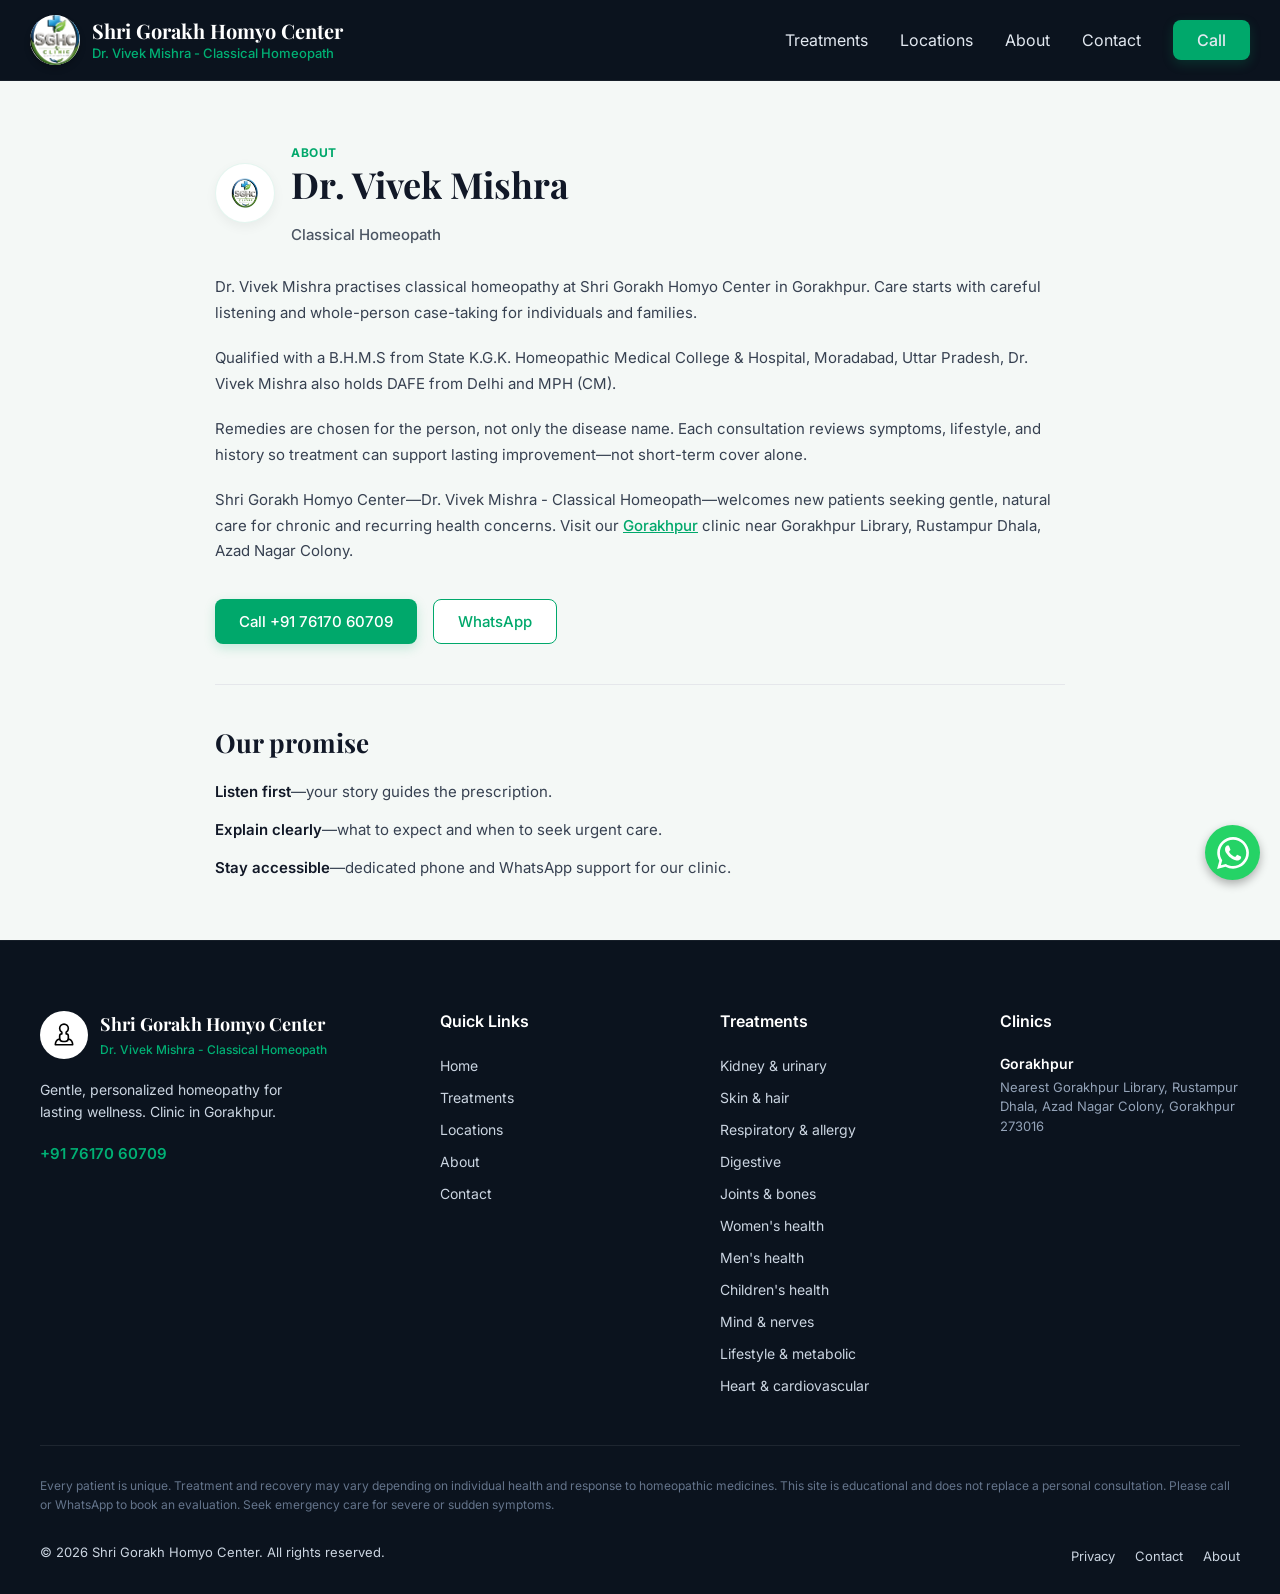
==== about.html @ b153a667 "ga" ====
<!DOCTYPE html>
<html lang="en">
<head>
    <meta charset="UTF-8">
    <meta name="viewport" content="width=device-width, initial-scale=1.0">
    <title>Shri Gorakh Homyo Center</title>
    <link href="https://fonts.googleapis.com/css2?family=Playfair+Display:wght@500;700&family=Inter:wght@400;500;600&display=swap" rel="stylesheet">
    <link rel="stylesheet" href="css/style.css">
</head>
<body>

    <header>
<div class="brand-container">
            <div class="logo-wrapper">
                <a href="index.html">
                    <img src="image/logo.png" alt="Clinic Logo">
                </a>
            </div>
            <div class="brand-text">
                <h1>Shri Gorakh Homyo Center</h1>
                <p>Dr. Vivek Mishra - Classical Homeopath</p>
            </div>
        </div>

        <nav class="nav-links">
            <a href="treatments.html">Treatments</a>
            <a href="locations.html">Locations</a>
            <a href="about.html">About</a>
            <a href="contact.html">Contact</a>
            <a href="tel:+917617060709" class="btn-call">Call</a>
        </nav>

        <button class="menu-toggle" id="menuToggle" aria-label="Toggle Menu">
            <span></span>
            <span></span>
            <span></span>
        </button>
    </header>

    <div class="mobile-dropdown" id="mobileDropdown">
        <a href="treatments.html" class="nav-item">Treatments</a>
        <a href="locations.html" class="nav-item">Locations</a>
        <a href="about.html" class="nav-item">About</a>
        <a href="contact.html" class="nav-item">Contact</a>
        <a href="tel:+917617060709" class="btn-call">Call +91 76170 60709</a>
    </div>

    <div class="about-page-wrapper">
        <div class="about-content-container">
            
            <div class="about-header-flex">
                <div class="about-logo-badge">
                    <img src="image/logo.png" width="32" height="32" alt="Logo">
                </div>
                <div>
                    <span class="section-tag">ABOUT</span>
                    <h2 class="section-main-title">Dr. Vivek Mishra</h2>
                    <p class="section-subtitle">Classical Homeopath</p>
                </div>
            </div>

            <div class="about-text-body">
                <p>
                    Dr. Vivek Mishra practises classical homeopathy at Shri Gorakh Homyo Center in Gorakhpur. Care starts with careful listening and whole-person case-taking for individuals and families.
                </p>
                <p>
                    Qualified with a B.H.M.S from State K.G.K. Homeopathic Medical College & Hospital, Moradabad, Uttar Pradesh, Dr. Vivek Mishra also holds DAFE from Delhi and MPH (CM).
                </p>
                <p>
                    Remedies are chosen for the person, not only the disease name. Each consultation reviews symptoms, lifestyle, and history so treatment can support lasting improvement—not short-term cover alone.
                </p>
                <p>
                    Shri Gorakh Homyo Center—Dr. Vivek Mishra - Classical Homeopath—welcomes new patients seeking gentle, natural care for chronic and recurring health concerns. Visit our <a href="#gorakhpur" class="inline-link">Gorakhpur</a> clinic near Gorakhpur Library, Rustampur Dhala, Azad Nagar Colony.
                </p>
            </div>

            <div class="about-action-buttons">
                <a href="tel:+917617060709" class="btn btn-call">Call +91 76170 60709</a>
                <a href="https://wa.me/917617060709" class="btn btn-whatsapp" target="_blank">WhatsApp</a>
            </div>

            <div class="about-divider"></div>

            <div class="promise-section">
                <h3 class="promise-title">Our promise</h3>
                <ul class="promise-list">
                    <li>
                        <strong>Listen first</strong>—your story guides the prescription.
                    </li>
                    <li>
                        <strong>Explain clearly</strong>—what to expect and when to seek urgent care.
                    </li>
                    <li>
                        <strong>Stay accessible</strong>—dedicated phone and WhatsApp support for our clinic.
                    </li>
                </ul>
            </div>

        </div>
    </div>

<style>
    /* Scoped CSS for About Section */
    .about-page-wrapper {
        font-family: 'Inter', sans-serif;
        background-color: #f4f8f6;
        color: #111827;
        padding: 60px 20px;
        width: 100%;
        box-sizing: border-box;
    }

    .about-content-container {
        max-width: 850px;
        margin: 0 auto;
    }

    .about-header-flex {
        display: flex;
        align-items: center;
        gap: 16px;
        margin-bottom: 30px;
    }

    .about-logo-badge {
        width: 60px;
        height: 60px;
        min-width: 60px;
        border-radius: 50%;
        background-color: #ffffff;
        display: flex;
        justify-content: center;
        align-items: center;
        box-shadow: 0 4px 12px rgba(0, 0, 0, 0.05);
        border: 1px solid rgba(0, 168, 107, 0.1);
    }

    .section-tag {
        display: inline-block;
        font-size: 12px;
        font-weight: 700;
        letter-spacing: 0.05em;
        color: #00a86b;
        margin-bottom: 4px;
        text-transform: uppercase;
    }

    .section-main-title {
        font-family: 'Playfair Display', serif;
        font-size: 36px;
        font-weight: 700;
        color: #111827;
        line-height: 1.15;
    }

    .section-subtitle {
        font-size: 15px;
        color: #4b5563;
        font-weight: 500;
        margin-top: 2px;
    }

    .about-text-body {
        display: flex;
        flex-direction: column;
        gap: 20px;
        font-size: 15px;
        line-height: 1.7;
        color: #374151;
        margin-bottom: 35px;
    }

    .inline-link {
        color: #00a86b;
        text-decoration: underline;
        font-weight: 500;
    }

    .inline-link:hover {
        color: #008f5a;
    }

    .about-action-buttons {
        display: flex;
        gap: 16px;
        margin-bottom: 40px;
        flex-wrap: wrap;
    }

    .btn {
        display: inline-flex;
        align-items: center;
        justify-content: center;
        padding: 12px 24px;
        font-size: 15px;
        font-weight: 500;
        border-radius: 8px;
        text-decoration: none;
        cursor: pointer;
        transition: all 0.3s ease;
    }

    .btn-call {
        background-color: #00a86b;
        color: #ffffff;
        box-shadow: 0 4px 12px rgba(0, 168, 107, 0.2);
    }

    .btn-call:hover {
        background-color: #008f5a;
    }

    .btn-whatsapp {
        background-color: #ffffff;
        color: #00a86b;
        border: 1px solid #00a86b;
    }

    .btn-whatsapp:hover {
        background-color: #f0fdf4;
    }

    .about-divider {
        height: 1px;
        background-color: #e5e7eb;
        margin-bottom: 40px;
    }

    .promise-section {
        display: flex;
        flex-direction: column;
        gap: 16px;
    }

    .promise-title {
        font-family: 'Playfair Display', serif;
        font-size: 26px;
        font-weight: 700;
        color: #111827;
        margin-bottom: 4px;
    }

    .promise-list {
        list-style: none;
        padding: 0;
        margin: 0;
        display: flex;
        flex-direction: column;
        gap: 14px;
    }

    .promise-list li {
        font-size: 15px;
        line-height: 1.6;
        color: #374151;
    }

    .promise-list li strong {
        color: #111827;
        font-weight: 600;
    }

    /* Responsive Media Queries */
    @media (max-width: 768px) {
        .section-main-title {
            font-size: 28px;
        }

        .about-action-buttons {
            flex-direction: column;
            gap: 12px;
        }

        .btn {
            width: 100%;
            text-align: center;
        }

        .about-page-wrapper {
            padding: 40px 16px;
        }
    }
</style>

    <footer class="site-footer">
        <div class="footer-container">
            
            <div class="footer-top">
                
                <div class="footer-brand">
                    <div class="footer-logo-row">
                        <div class="footer-logo-icon">
                            <svg viewBox='0 0 24 24' fill='none' stroke='#000000' stroke-width='1.5' stroke-linecap='round' stroke-linejoin='round' xmlns='http://www.w3.org/2000/svg' width="26" height="26"><path d='M12 2a4 4 0 0 0-4 4c0 1.5.8 2.8 2 3.5V11a2 2 0 0 0-2 2v2a3 3 0 0 0 3 3h2a3 3 0 0 0 3-3v-2a2 2 0 0 0-2-2v-1.5c1.2-.7 2-2 2-3.5a4 4 0 0 0-4-4z'/><path d='M7 16c-2 1-3 3-3 5h16c0-2-1-4-3-5'/></svg>
                        </div>
                        <div class="footer-brand-text">
                            <h3>Shri Gorakh Homyo Center</h3>
                            <span>Dr. Vivek Mishra - Classical Homeopath</span>
                        </div>
                    </div>
                    <p class="footer-desc">Gentle, personalized homeopathy for lasting wellness. Clinic in Gorakhpur.</p>
                    <a href="tel:+917617060709" class="footer-phone">+91 76170 60709</a>
                </div>

                <div>
                    <h4 class="footer-heading">Quick Links</h4>
                    <ul class="footer-links">
                        <li><a href="#">Home</a></li>
                        <li><a href="treatments.html">Treatments</a></li>
                        <li><a href="locations.html">Locations</a></li>
                        <li><a href="about.html">About</a></li>
                        <li><a href="contact.html">Contact</a></li>
                    </ul>
                </div>

                <div>
                    <h4 class="footer-heading">Treatments</h4>
                    <ul class="footer-links">
                        <li><a href="treatments.html">Kidney & urinary</a></li>
                        <li><a href="treatments.html">Skin & hair</a></li>
                        <li><a href="treatments.html">Respiratory & allergy</a></li>
                        <li><a href="treatments.html">Digestive</a></li>
                        <li><a href="treatments.html">Joints & bones</a></li>
                        <li><a href="treatments.html">Women's health</a></li>
                        <li><a href="treatments.html">Men's health</a></li>
                        <li><a href="treatments.html">Children's health</a></li>
                        <li><a href="treatments.html">Mind & nerves</a></li>
                        <li><a href="treatments.html">Lifestyle & metabolic</a></li>
                        <li><a href="treatments.html">Heart & cardiovascular</a></li>
                    </ul>
                </div>

                <div>
                    <h4 class="footer-heading">Clinics</h4>
                    <div class="clinic-location">
                        <h4>Gorakhpur</h4>
                        <p>Nearest Gorakhpur Library, Rustampur Dhala, Azad Nagar Colony, Gorakhpur 273016</p>
                    </div>
                </div>

            </div>

            <div class="footer-divider"></div>

            <div class="footer-bottom">
                <p class="footer-disclaimer">
                    Every patient is unique. Treatment and recovery may vary depending on individual health and response to homeopathic medicines. This site is educational and does not replace a personal consultation. Please call or WhatsApp to book an evaluation. Seek emergency care for severe or sudden symptoms.
                </p>
                
                <div class="footer-meta">
                    <div class="copyright">
                        <p>&copy; <span id="currentYear">2026</span> Shri Gorakh Homyo Center. All rights reserved.</p>
                    </div>
                    
                    <div class="bottom-links">
                        <a href="about.html">Privacy</a>
                        <a href="contact.html">Contact</a>
                        <a href="about.html">About</a>
                    </div>
                </div>
            </div>

        </div>
    </footer>

    <a href="https://wa.me/917617060709" class="whatsapp-float" target="_blank" aria-label="WhatsApp Chat">
        <svg viewBox="0 0 24 24"><path d="M.057 24l1.687-6.163c-1.041-1.804-1.588-3.849-1.587-5.946.003-6.556 5.338-11.891 11.893-11.891 3.181.001 6.167 1.24 8.413 3.488 2.245 2.248 3.481 5.236 3.48 8.414-.003 6.557-5.338 11.892-11.893 11.892-1.99-.001-3.951-.5-5.688-1.448l-6.305 1.654zm6.597-3.807c1.676.995 3.276 1.591 5.392 1.592 5.448 0 9.886-4.434 9.889-9.885.002-5.462-4.415-9.89-9.881-9.892-5.452 0-9.887 4.434-9.889 9.884-.001 2.225.651 3.891 1.746 5.634l-.999 3.648 3.742-.981zm11.387-5.464c-.074-.124-.272-.198-.57-.347-.297-.149-1.758-.868-2.031-.967-.272-.099-.47-.149-.669.198-.198.347-.764.967-.937 1.165-.173.198-.347.223-.644.074-.297-.149-1.255-.462-2.39-1.475-.883-.788-1.48-1.761-1.653-2.059-.173-.297-.018-.458.13-.606.134-.133.297-.347.446-.521.151-.172.2-.296.3-.495.099-.198.05-.372-.025-.521-.075-.148-.669-1.611-.916-2.206-.242-.579-.487-.501-.669-.51l-.57-.01c-.198 0-.52.074-.792.372s-1.04 1.016-1.04 2.479 1.065 2.876 1.213 3.074c.149.198 2.095 3.2 5.076 4.487.709.306 1.263.489 1.694.626.712.226 1.36.194 1.872.118.571-.085 1.758-.719 2.006-1.413.248-.695.248-1.29.173-1.414z"/></svg>
    </a>

    <script>
        document.addEventListener("DOMContentLoaded", function() {
            // Auto-update copyright year
            const yearElement = document.getElementById("currentYear");
            if (yearElement) {
                yearElement.textContent = new Date().getFullYear(); 
            }

            // Mobile menu toggle functionality
            const menuToggle = document.getElementById('menuToggle');
            const mobileDropdown = document.getElementById('mobileDropdown');

            if (menuToggle && mobileDropdown) {
                menuToggle.addEventListener('click', () => {
                    menuToggle.classList.toggle('active');
                    mobileDropdown.classList.toggle('active');
                });

                // Close mobile dropdown when a link inside it is clicked
                mobileDropdown.querySelectorAll('a').forEach(link => {
                    link.addEventListener('click', () => {
                        menuToggle.classList.remove('active');
                        mobileDropdown.classList.remove('active');
                    });
                });
            }

            // Smooth scroll for anchor links
            document.querySelectorAll('a[href^="#"]').forEach(anchor => {
                anchor.addEventListener('click', function (e) {
                    const targetId = this.getAttribute('href');
                    if(targetId === '#') return;
                    
                    const target = document.querySelector(targetId);
                    if(target) {
                        e.preventDefault();
                        target.scrollIntoView({
                            behavior: 'smooth'
                        });
                    }
                });
            });
        });
    </script>
</body>
</html>
---- css/style.css ----
* {
            margin: 0;
            padding: 0;
            box-sizing: border-box;
        }

        body {
            font-family: 'Inter', sans-serif;
            background-color: #0b131e;
        }

        /* Header Styles */
        header {
            background-color: #0b131e;
            padding: 15px 30px;
            display: flex;
            justify-content: space-between;
            align-items: center;
            border-bottom: 1px solid rgba(255, 255, 255, 0.05);
            position: relative;
            z-index: 10;
        }

        .brand-container {
            display: flex;
            align-items: center;
            gap: 12px;
        }

        .logo-wrapper {
            width: 50px;
            height: 50px;
            min-width: 50px;
            border-radius: 50%;
            background-color: #ffffff;
            display: flex;
            justify-content: center;
            align-items: center;
            box-shadow: 0 4px 6px rgba(0, 0, 0, 0.2);
            overflow: hidden;
        }

        .logo-wrapper img {
            width:62px;
            height: 62px;
            object-fit: contain;
        }

        .brand-text h1 {
            font-family: 'Playfair Display', serif;
            color: #ffffff;
            font-size: 20px;
            font-weight: 700;
            line-height: 1.2;
        }

        .brand-text p {
            color: #00b074;
            font-size: 13px;
            font-weight: 500;
            margin-top: 2px;
            line-height: 1.3;
        }

        .nav-links {
            display: flex;
            align-items: center;
            gap: 32px;
        }

        .nav-links a {
            text-decoration: none;
            color: #e2e8f0;
            font-size: 16px;
            transition: color 0.3s ease;
        }

        .nav-links a:hover {
            background-color: #00b074;
        }

        .btn-call {
            background-color: #00b074;
            color: #ffffff;
            border: none;
            padding: 10px 24px;
            font-size: 16px;
            font-weight: 500;
            border-radius: 8px;
            cursor: pointer;
            text-decoration: none;
            transition: background-color 0.3s ease;
            display: inline-flex;
            align-items: center;
            justify-content: center;
        }

        .btn-call:hover {
            background-color: #009662;
        }

        /* Mobile Toggle Button */
        .menu-toggle {
            display: none;
            background: transparent;
            border: 1px solid rgba(255, 255, 255, 0.15);
            border-radius: 12px;
            width: 46px;
            height: 46px;
            flex-direction: column;
            justify-content: center;
            align-items: center;
            gap: 5px;
            cursor: pointer;
        }

        .menu-toggle span {
            display: block;
            width: 20px;
            height: 2px;
            background-color: #ffffff;
            transition: all 0.3s ease;
        }

        .menu-toggle.active span:nth-child(1) {
            transform: translateY(7px) rotate(45deg);
        }
        .menu-toggle.active span:nth-child(2) {
            opacity: 0;
        }
        .menu-toggle.active span:nth-child(3) {
            transform: translateY(-7px) rotate(-45deg);
        }

        /* Mobile Dropdown Menu */
        .mobile-dropdown {
            display: none;
            flex-direction: column;
            background-color: #0b131e;
            padding: 20px;
            border-top: 1px solid rgba(255, 255, 255, 0.05);
            gap: 20px;
            position: relative;
            z-index: 10;
        }

        .mobile-dropdown.active {
            display: flex;
        }

        .mobile-dropdown a.nav-item {
            text-decoration: none;
            color: #e2e8f0;
            font-size: 18px;
        }

        .mobile-dropdown .btn-call {
            text-align: center;
            width: 100%;
            padding: 14px;
        }

        /* Hero Section Styles */
        .hero-section {
            position: relative;
            width: 100%;
            min-height: calc(100vh - 82px);
            background-image: url('/image/hero-homeopathy-vials.png');
            background-size: cover;
            background-position: center;
            display: flex;
            align-items: center;
            overflow: hidden;
            padding: 60px 0;
        }

        .hero-section::before {
            content: '';
            position: absolute;
            top: 0;
            left: 0;
            width: 100%;
            height: 100%;
            background: linear-gradient(90deg, 
                rgba(238, 246, 242, 0.98) 0%, 
                rgba(238, 246, 242, 0.95) 14%, 
                rgba(238, 246, 242, 0.5) 38%, 
                rgba(238, 246, 242, 0.1) 75%);
            z-index: 1;
        }

        .hero-container {
            position: relative;
            z-index: 2;
            max-width: 1200px;
            margin: 0 auto;
            padding: 0 30px;
            width: 100%;
        }

        .hero-content {
            max-width: 580px;
        }

        .hero-subtitle-top {
            font-family: 'Playfair Display', serif;
            font-size: 18px;
            font-weight: 700;
            color: #111827;
            margin-bottom: 2px;
        }

        .hero-doctor-name {
            font-size: 13px;
            font-weight: 500;
            color: #4b5563;
            margin-bottom: 24px;
        }

        .hero-title {
            font-family: 'Playfair Display', serif;
            font-size: 44px;
            font-weight: 700;
            color: #111827;
            line-height: 1.15;
            margin-bottom: 20px;
        }

        .hero-description {
            font-size: 15px;
            line-height: 1.6;
            color: #374151;
            margin-bottom: 30px;
        }

        .hero-buttons {
            display: flex;
            gap: 16px;
            margin-bottom: 45px;
            flex-wrap: wrap;
        }

        .btn-whatsapp {
            display: inline-flex;
            align-items: center;
            justify-content: center;
            padding: 10px 24px;
            font-size: 16px;
            font-weight: 500;
            border-radius: 8px;
            text-decoration: none;
            background-color: #ffffff;
            color: #00a86b;
            border: 1px solid #00a86b;
            transition: background-color 0.3s ease;
        }

        .btn-whatsapp:hover {
            background-color: #f0fdf4;
        }

        /* Stats Box */
        .hero-stats {
            display: flex;
            gap: 40px;
            background: #ffffff;
            padding: 20px 24px;
            border-radius: 12px;
            box-shadow: 0 10px 25px rgba(0, 0, 0, 0.05);
            width: fit-content;
        }

        .stat-item {
            display: flex;
            flex-direction: column;
        }

        .stat-number {
            font-family: 'Playfair Display', serif;
            font-size: 26px;
            font-weight: 700;
            color: #00a86b;
            line-height: 1.1;
        }

        .stat-label {
            font-size: 12px;
            color: #4b5563;
            margin-top: 4px;
            font-weight: 500;
        }

        /* Floating WhatsApp Icon */
        .whatsapp-float {
            position: fixed;
            bottom: 20px;
            right: 20px;
            background-color: #25d366;
            color: white;
            width: 55px;
            height: 55px;
            border-radius: 50%;
            display: flex;
            align-items: center;
            justify-content: center;
            box-shadow: 0 4px 10px rgba(0,0,0,0.3);
            z-index: 100;
            text-decoration: none;
        }

        .whatsapp-float svg {
            width: 32px;
            height: 32px;
            fill: #ffffff;
        }

        /* Scoped Styles for the Section */
        .clinic-sections-wrapper {
            font-family: 'Inter', sans-serif;
            background-color: #f4f8f6;
            color: #111827;
            padding: 60px 20px;
            width: 100%;
            box-sizing: border-box;
        }

        /* Common Tag & Titles */
        .section-tag {
            display: inline-block;
            font-size: 12px;
            font-weight: 700;
            letter-spacing: 0.05em;
            color: #00a86b;
            margin-bottom: 12px;
            text-transform: uppercase;
        }

        .section-main-title {
            font-family: 'Playfair Display', serif;
            font-size: 38px;
            font-weight: 700;
            line-height: 1.15;
            color: #111827;
            margin-bottom: 20px;
        }

        .section-main-desc {
            font-size: 15px;
            line-height: 1.6;
            color: #4b5563;
        }

        /* Why Patients Visit Section layout */
        .why-visit-container {
            max-width: 1200px;
            margin: 0 auto 25px auto;
            display: grid;
            grid-template-columns: 1fr 1fr;
            gap: 60px;
            align-items: start;
        }

        .why-visit-right {
            display: flex;
            flex-direction: column;
            gap: 32px;
        }

        .feature-item h3 {
            font-family: 'Playfair Display', serif;
            font-size: 20px;
            font-weight: 700;
            color: #111827;
            margin-bottom: 6px;
        }

        .feature-item p {
            font-size: 14px;
            line-height: 1.5;
            color: #4b5563;
        }

        /* Treatments Section Layout */
        .treatments-container {
            max-width: 1200px;
            margin: 0 auto;
        }

        .treatments-header {
            max-width: 700px;
            margin-bottom: 40px;
        }

        /* Treatment Grid Layout */
        .treatment-grid {
            display: grid;
            grid-template-columns: repeat(3, 1fr);
            gap: 24px;
        }

        .treatment-card {
            background: #ffffff;
            padding: 28px;
            border-radius: 12px;
            box-shadow: 0 4px 15px rgba(0, 0, 0, 0.03);
            border: 1px solid rgba(0, 168, 107, 0.08);
            display: flex;
            flex-direction: column;
            justify-content: space-between;
            transition: transform 0.2s ease, box-shadow 0.2s ease;
        }

        .treatment-card:hover {
            transform: translateY(-3px);
            box-shadow: 0 8px 25px rgba(0, 168, 107, 0.08);
        }

        .treatment-card h3 {
            font-family: 'Playfair Display', serif;
            font-size: 20px;
            font-weight: 700;
            color: #111827;
            margin-bottom: 4px;
        }

        .hindi-text {
            font-size: 13px;
            color: #00a86b;
            font-weight: 500;
            margin-bottom: 14px;
            display: block;
        }

        .treatment-card p {
            font-size: 14px;
            line-height: 1.5;
            color: #4b5563;
            margin-bottom: 20px;
        }

        .learn-more-link {
            font-size: 14px;
            font-weight: 600;
            color: #00a86b;
            text-decoration: none;
            display: inline-flex;
            align-items: center;
            gap: 6px;
            margin-top: auto;
        }

        .learn-more-link:hover {
            text-decoration: underline;
        }

        /* Scoped Container Styles for Complete Section */
        .clinic-complete-section {
            font-family: 'Inter', sans-serif;
            background-color: #f4f8f6;
            color: #111827;
            padding: 60px 20px;
            width: 100%;
            box-sizing: border-box;
        }

        /* 1. Locations Styling */
        .locations-wrapper {
            max-width: 1200px;
            margin: 0 auto 80px auto;
        }

        .location-cards-grid {
            display: grid;
            grid-template-columns: repeat(2, 1fr);
            gap: 24px;
        }

        .location-card {
            background: #ffffff;
            padding: 32px;
            border-radius: 12px;
            box-shadow: 0 4px 15px rgba(0, 0, 0, 0.03);
            border: 1px solid rgba(0, 168, 107, 0.1);
            display: flex;
            flex-direction: column;
        }

        .card-tag {
            font-size: 11px;
            font-weight: 700;
            letter-spacing: 0.05em;
            color: #00a86b;
            margin-bottom: 8px;
        }

        .location-card h3 {
            font-family: 'Playfair Display', serif;
            font-size: 22px;
            font-weight: 700;
            color: #111827;
            margin-bottom: 12px;
        }

        .address-text {
            font-size: 14px;
            line-height: 1.5;
            color: #4b5563;
            margin-bottom: 20px;
        }

        .phone-link {
            font-size: 15px;
            font-weight: 600;
            color: #00a86b;
            text-decoration: none;
            margin-bottom: 16px;
            display: inline-block;
        }

        .details-link {
            font-size: 14px;
            font-weight: 600;
            color: #00a86b;
            text-decoration: none;
            display: inline-flex;
            align-items: center;
            gap: 6px;
            margin-top: auto;
        }

        .details-link:hover, .phone-link:hover {
            text-decoration: underline;
        }

        /* 2. FAQ Styling */
        .faq-wrapper {
            max-width: 1200px;
            margin: 0 auto 80px auto;
            border-top: 1px solid #e5e7eb;
            padding-top: 60px;
        }

        .faq-main-title {
            margin-bottom: 40px;
        }

        .faq-list {
            display: flex;
            flex-direction: column;
            gap: 28px;
        }

        .faq-item {
            border-bottom: 1px solid #e5e7eb;
            padding-bottom: 24px;
        }

        .faq-item h3 {
            font-family: 'Playfair Display', serif;
            font-size: 18px;
            font-weight: 700;
            color: #111827;
            margin-bottom: 8px;
        }

        .faq-item p {
            font-size: 14px;
            line-height: 1.6;
            color: #4b5563;
        }

        /* 3. CTA Banner Styling */
        .cta-banner {
            max-width: 1200px;
            margin: 0 auto;
            border-top: 1px solid #e5e7eb;
            padding-top: 60px;
        }

        .cta-buttons {
            display: flex;
            gap: 16px;
            flex-wrap: wrap;
        }

        .btn {
            display: inline-flex;
            align-items: center;
            justify-content: center;
            padding: 12px 24px;
            font-size: 15px;
            font-weight: 500;
            border-radius: 8px;
            text-decoration: none;
            cursor: pointer;
            transition: all 0.3s ease;
        }

        .cta-banner .btn-call {
            background-color: #00a86b;
            color: #ffffff;
            box-shadow: 0 4px 12px rgba(0, 168, 107, 0.2);
        }

        .cta-banner .btn-call:hover {
            background-color: #008f5a;
        }

        .cta-banner .btn-whatsapp {
            background-color: #ffffff;
            color: #00a86b;
            border: 1px solid #00a86b;
        }

        .cta-banner .btn-whatsapp:hover {
            background-color: #f0fdf4;
        }

        /* Scoped CSS for Footer */
        .site-footer {
            background-color: #0b131e;
            color: #94a3b8;
            font-family: 'Inter', sans-serif;
            padding: 70px 20px 30px;
            position: relative;
            border-top: 1px solid rgba(255, 255, 255, 0.05);
        }

        .footer-container {
            max-width: 1200px;
            margin: 0 auto;
        }

        .footer-top {
            display: grid;
            grid-template-columns: 1.5fr 1fr 1fr 1fr;
            gap: 40px;
            margin-bottom: 50px;
        }

        .footer-brand {
            display: flex;
            flex-direction: column;
            gap: 20px;
        }

        .footer-logo-row {
            display: flex;
            align-items: center;
            gap: 12px;
        }

        .footer-logo-icon {
            width: 48px;
            height: 48px;
            min-width: 48px;
            border-radius: 50%;
            background-color: #ffffff;
            display: flex;
            justify-content: center;
            align-items: center;
        }

        .footer-brand-text h3 {
            font-family: 'Playfair Display', serif;
            color: #ffffff;
            font-size: 18px;
            font-weight: 700;
            margin-bottom: 2px;
        }

        .footer-brand-text span {
            color: #00b074;
            font-size: 12px;
            font-weight: 500;
        }

        .footer-desc {
            font-size: 14px;
            line-height: 1.6;
            color: #cbd5e1;
            max-width: 280px;
        }

        .footer-phone {
            color: #00b074;
            font-weight: 600;
            text-decoration: none;
            font-size: 15px;
        }

        .footer-heading {
            color: #ffffff;
            font-size: 16px;
            font-weight: 600;
            margin-bottom: 24px;
        }

        .footer-links {
            list-style: none;
            padding: 0;
            margin: 0;
            display: flex;
            flex-direction: column;
            gap: 12px;
        }

        .footer-links a {
            color: #cbd5e1;
            text-decoration: none;
            font-size: 14px;
            transition: color 0.3s ease;
        }

        .footer-links a:hover {
            color: #00b074;
        }

        .clinic-location {
            margin-bottom: 20px;
        }

        .clinic-location h4 {
            color: #ffffff;
            font-size: 14px;
            font-weight: 600;
            margin-bottom: 6px;
        }

        .clinic-location p {
            font-size: 13px;
            line-height: 1.5;
            color: #94a3b8;
        }

        .footer-divider {
            height: 1px;
            background-color: rgba(255, 255, 255, 0.08);
            margin: 40px 0 30px;
        }

        .footer-disclaimer {
            font-size: 12px;
            line-height: 1.6;
            color: #64748b;
            margin-bottom: 30px;
        }

        .footer-meta {
            display: flex;
            justify-content: space-between;
            align-items: flex-end;
            flex-wrap: wrap;
            gap: 20px;
        }

        .copyright p {
            font-size: 13px;
            color: #cbd5e1;
            margin-bottom: 4px;
        }

        .credit {
            font-size: 12px;
            color: #64748b;
        }

        .text-green {
            color: #00b074;
            text-decoration: none;
        }

        .bottom-links {
            display: flex;
            gap: 20px;
        }

        .bottom-links a {
            color: #cbd5e1;
            font-size: 13px;
            text-decoration: none;
            transition: color 0.3s;
        }

        .bottom-links a:hover {
            color: #00b074;
        }

        /* Responsive Media Query for Mobile (max-width: 768px) */
        @media (max-width: 768px) {
            header {
                padding: 15px 20px;
            }

            .nav-links {
                display: none;
            }

            .menu-toggle {
                display: flex;
            }

            .brand-text h1 {
                font-size: 16px;
                max-width: 170px;
            }

            .brand-text p {
                font-size: 11px;
                max-width: 175px;
            }

            .hero-section {
                background-position: 75% center;
                padding: 30px 0;
            }

            .hero-container {
                padding: 0 20px;
            }

            .hero-title {
                font-size: 32px;
            }

            .hero-buttons {
                flex-direction: column;
                gap: 12px;
            }

            .hero-buttons .btn-call, .hero-buttons .btn-whatsapp {
                width: 100%;
                text-align: center;
            }

            .hero-stats {
                width: 100%;
                justify-content: space-between;
                gap: 10px;
                padding: 16px;
            }

            .stat-number {
                font-size: 22px;
            }

            .why-visit-container {
                grid-template-columns: 1fr;
                gap: 40px;
            }

            .treatment-grid {
                grid-template-columns: 1fr;
            }

            .section-main-title {
                font-size: 28px;
            }

            .location-cards-grid {
                grid-template-columns: 1fr;
            }

            .cta-buttons {
                flex-direction: column;
                gap: 12px;
            }

            .cta-buttons .btn {
                width: 100%;
                text-align: center;
            }

            .clinic-complete-section, .clinic-sections-wrapper {
                padding: 40px 16px;
            }

            .footer-top {
                grid-template-columns: 1fr;
                gap: 35px;
            }
            
            .footer-meta {
                flex-direction: column;
                align-items: flex-start;
                gap: 20px;
            }

            .site-footer {
                padding: 50px 20px 80px;
            }
        }
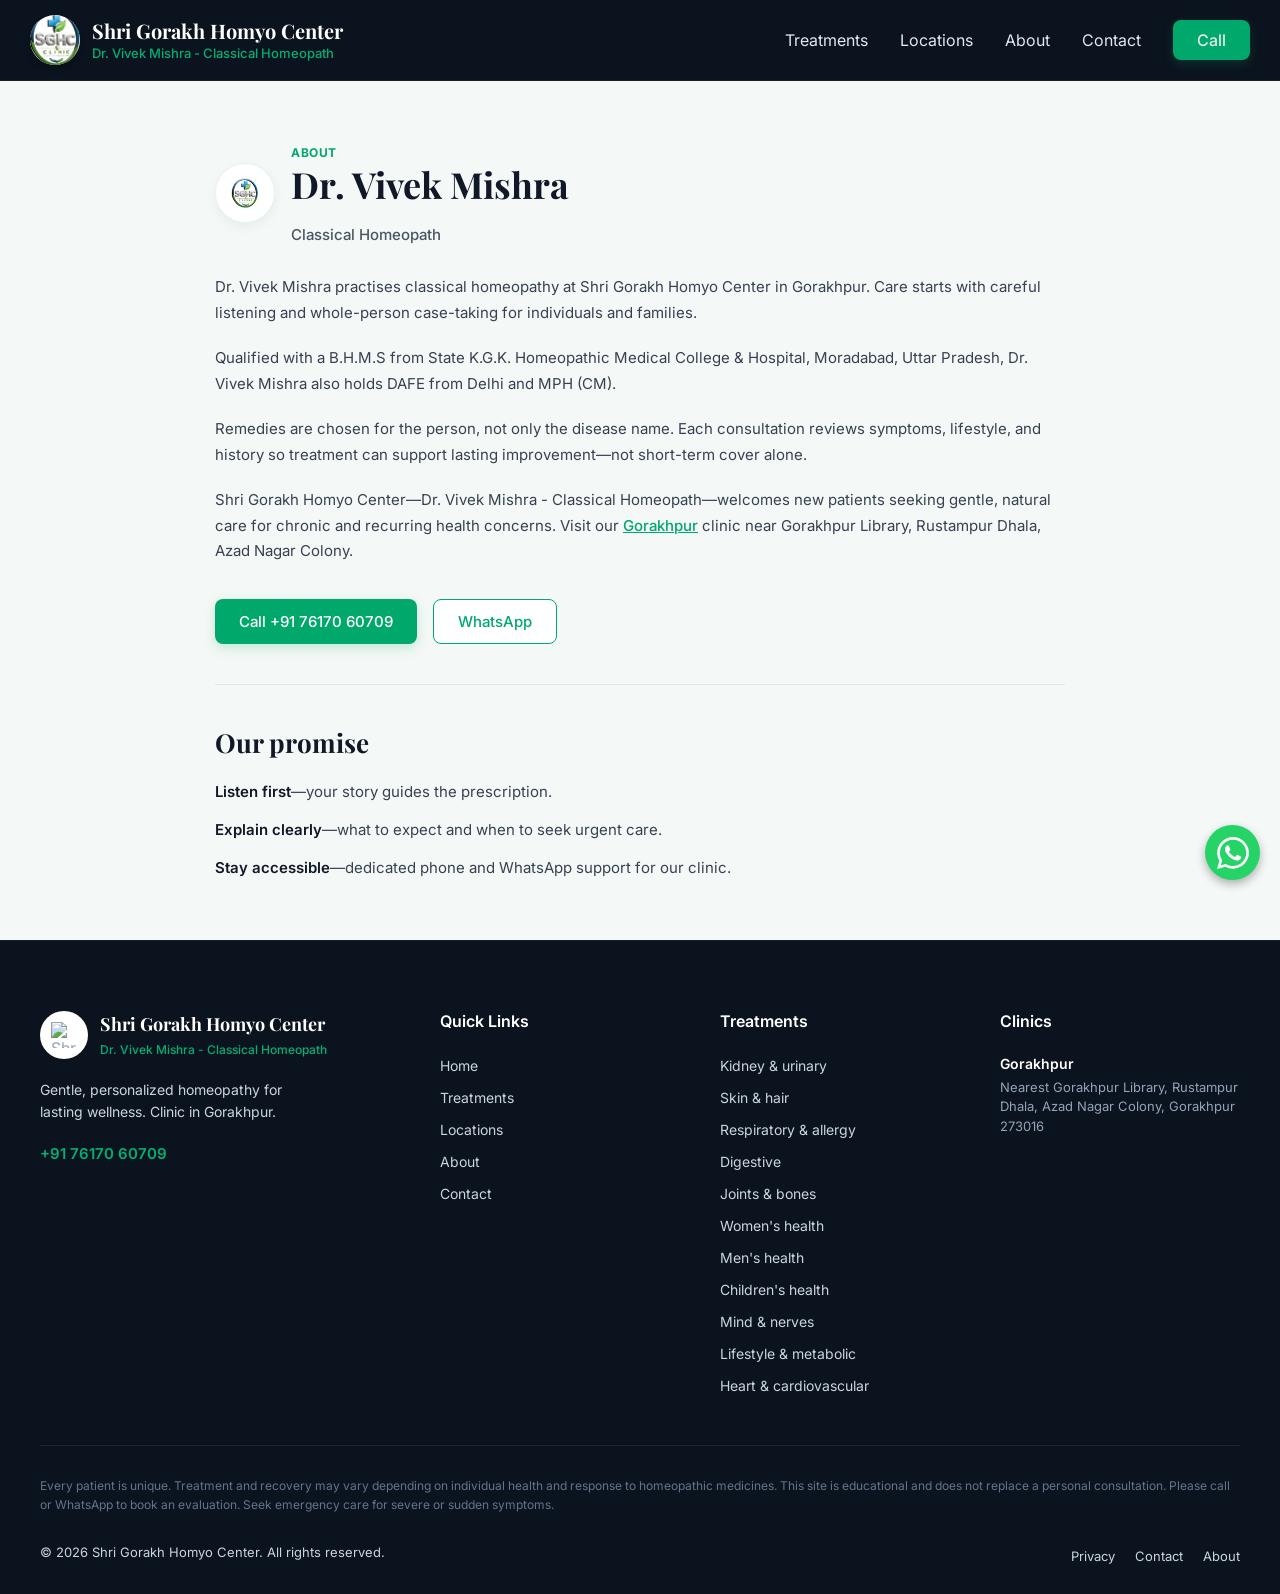
==== commit 39164709: "Update about.html" ====
--- a/about.html
+++ b/about.html
@@ -289,9 +289,25 @@
                 
                 <div class="footer-brand">
                     <div class="footer-logo-row">
-                        <div class="footer-logo-icon">
-                            <svg viewBox='0 0 24 24' fill='none' stroke='#000000' stroke-width='1.5' stroke-linecap='round' stroke-linejoin='round' xmlns='http://www.w3.org/2000/svg' width="26" height="26"><path d='M12 2a4 4 0 0 0-4 4c0 1.5.8 2.8 2 3.5V11a2 2 0 0 0-2 2v2a3 3 0 0 0 3 3h2a3 3 0 0 0 3-3v-2a2 2 0 0 0-2-2v-1.5c1.2-.7 2-2 2-3.5a4 4 0 0 0-4-4z'/><path d='M7 16c-2 1-3 3-3 5h16c0-2-1-4-3-5'/></svg>
-                        </div>
+<div class="footer-logo-icon">
+    <img src="logo.png" alt="Shri Gorakh Homyo Center Logo" class="footer-logo-img" id="unique-footer-logo-id" width="26" height="26">
+</div>
+
+<style>
+    /* Scoped styles for the footer logo image */
+    .footer-logo-icon {
+        display: inline-flex;
+        align-items: center;
+        justify-content: center;
+    }
+
+    .footer-logo-img {
+        width: 26px;
+        height: 26px;
+        object-fit: contain;
+        display: block;
+    }
+</style>
                         <div class="footer-brand-text">
                             <h3>Shri Gorakh Homyo Center</h3>
                             <span>Dr. Vivek Mishra - Classical Homeopath</span>
@@ -411,4 +427,4 @@
         });
     </script>
 </body>
-</html>+</html>
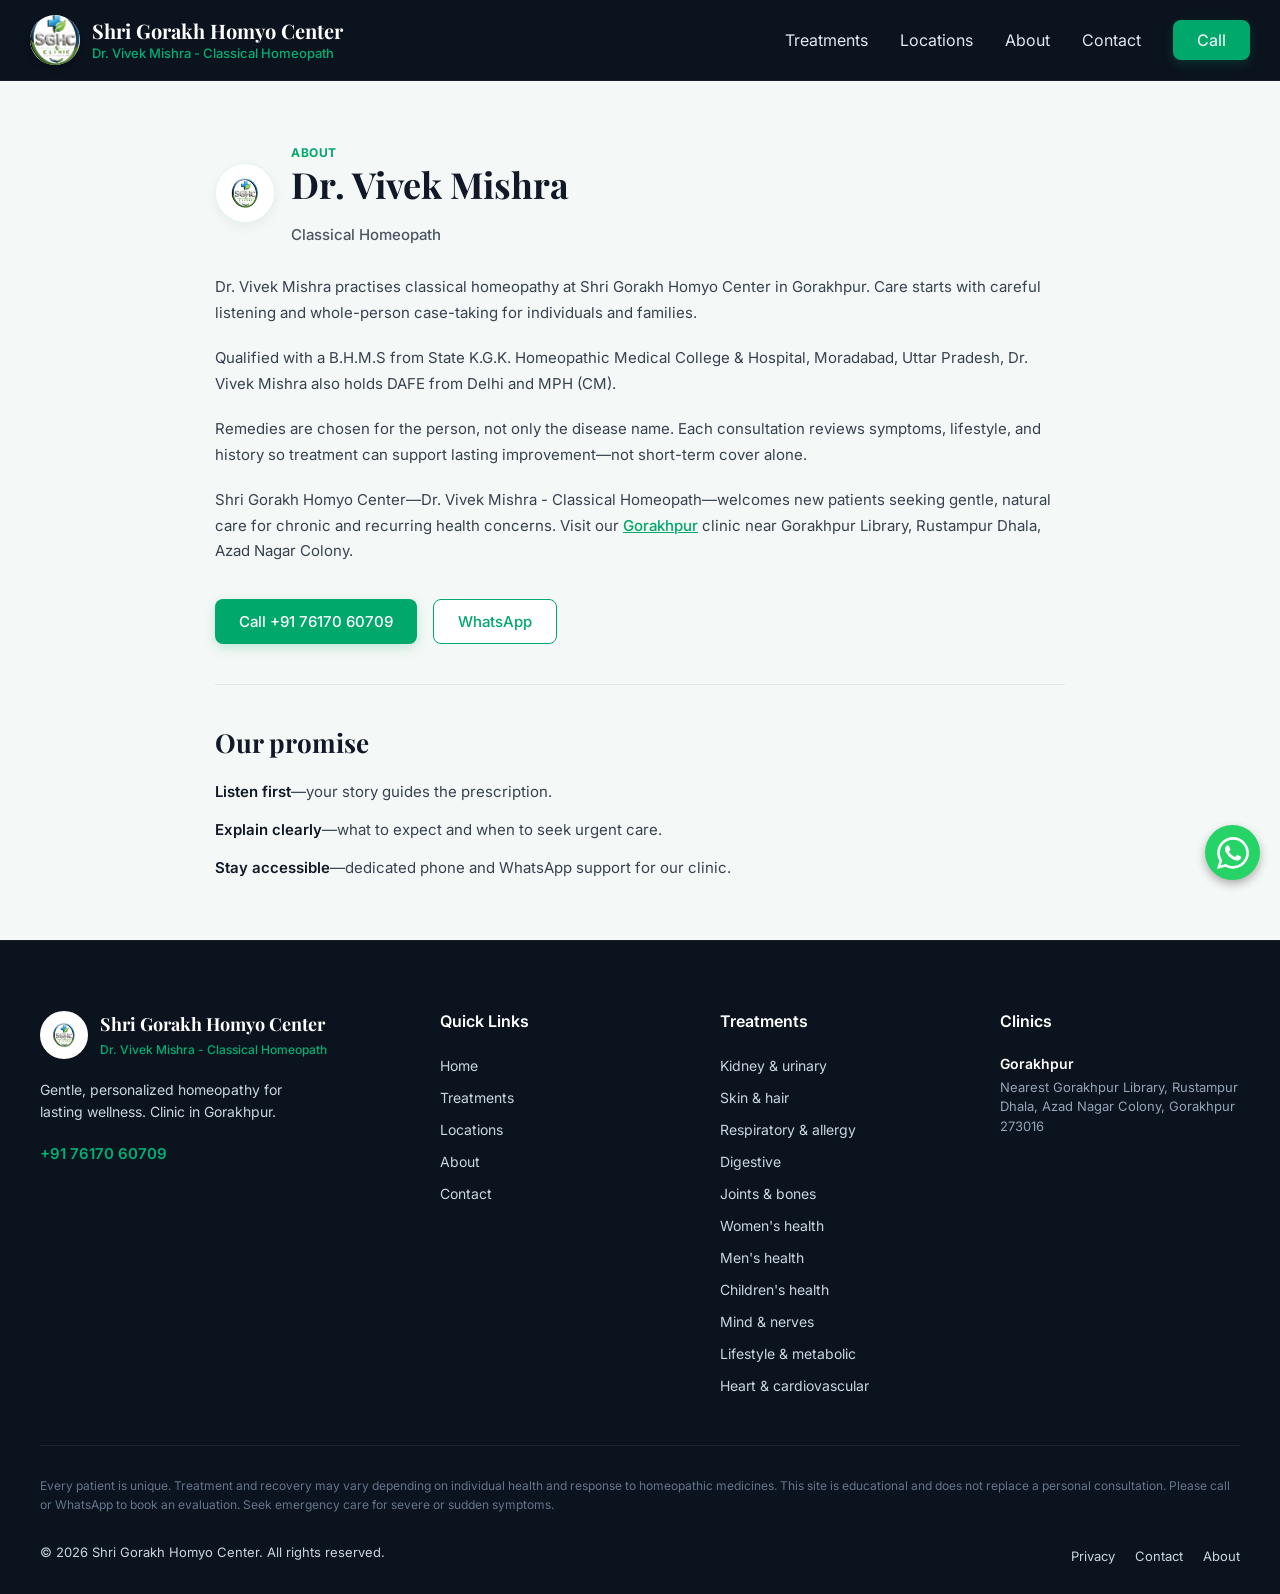
==== commit 9dea7e05: "Update about.html" ====
--- a/about.html
+++ b/about.html
@@ -290,7 +290,7 @@
                 <div class="footer-brand">
                     <div class="footer-logo-row">
 <div class="footer-logo-icon">
-    <img src="logo.png" alt="Shri Gorakh Homyo Center Logo" class="footer-logo-img" id="unique-footer-logo-id" width="26" height="26">
+    <img src="image/logo.png" alt="Shri Gorakh Homyo Center Logo" class="footer-logo-img" id="unique-footer-logo-id" width="26" height="26">
 </div>
 
 <style>
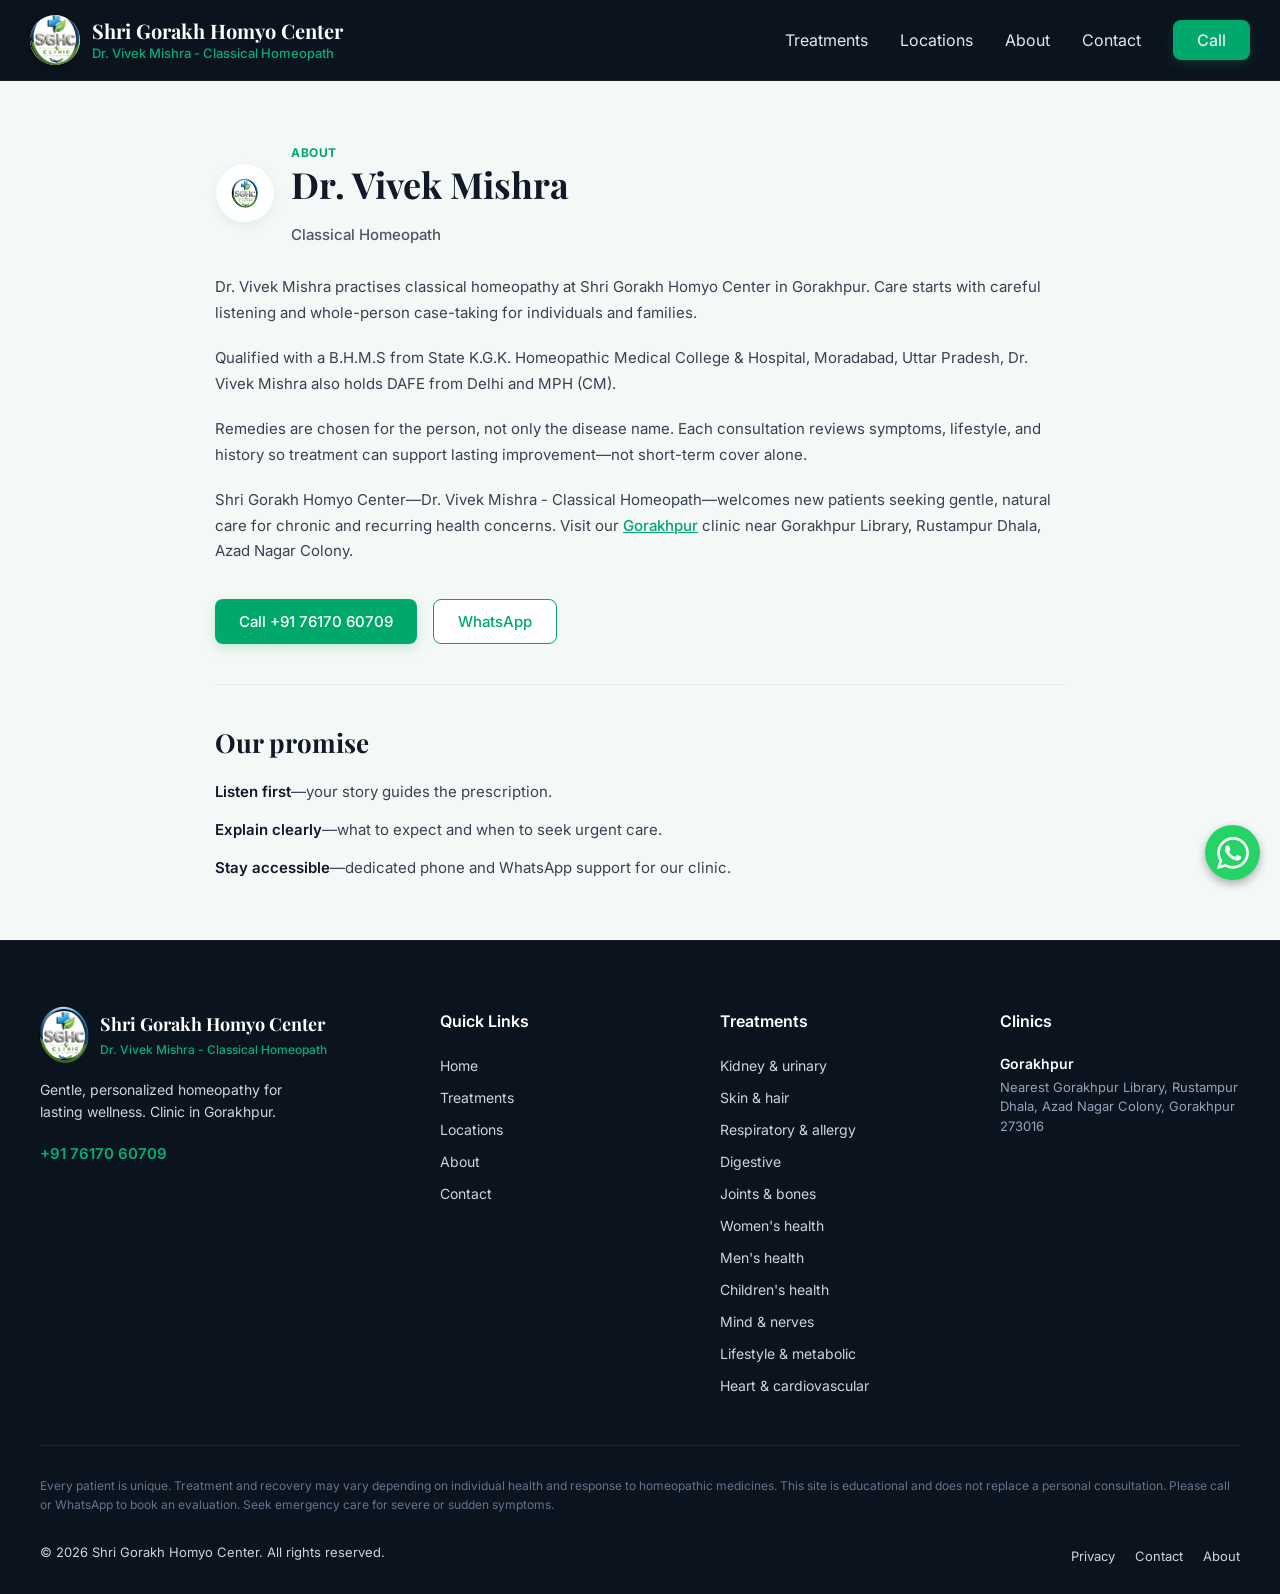
==== commit 5e1dbb97: "Update footer logo image size" ====
--- a/about.html
+++ b/about.html
@@ -302,8 +302,8 @@
     }
 
     .footer-logo-img {
-        width: 26px;
-        height: 26px;
+        width: 62px;
+        height: 62px;
         object-fit: contain;
         display: block;
     }
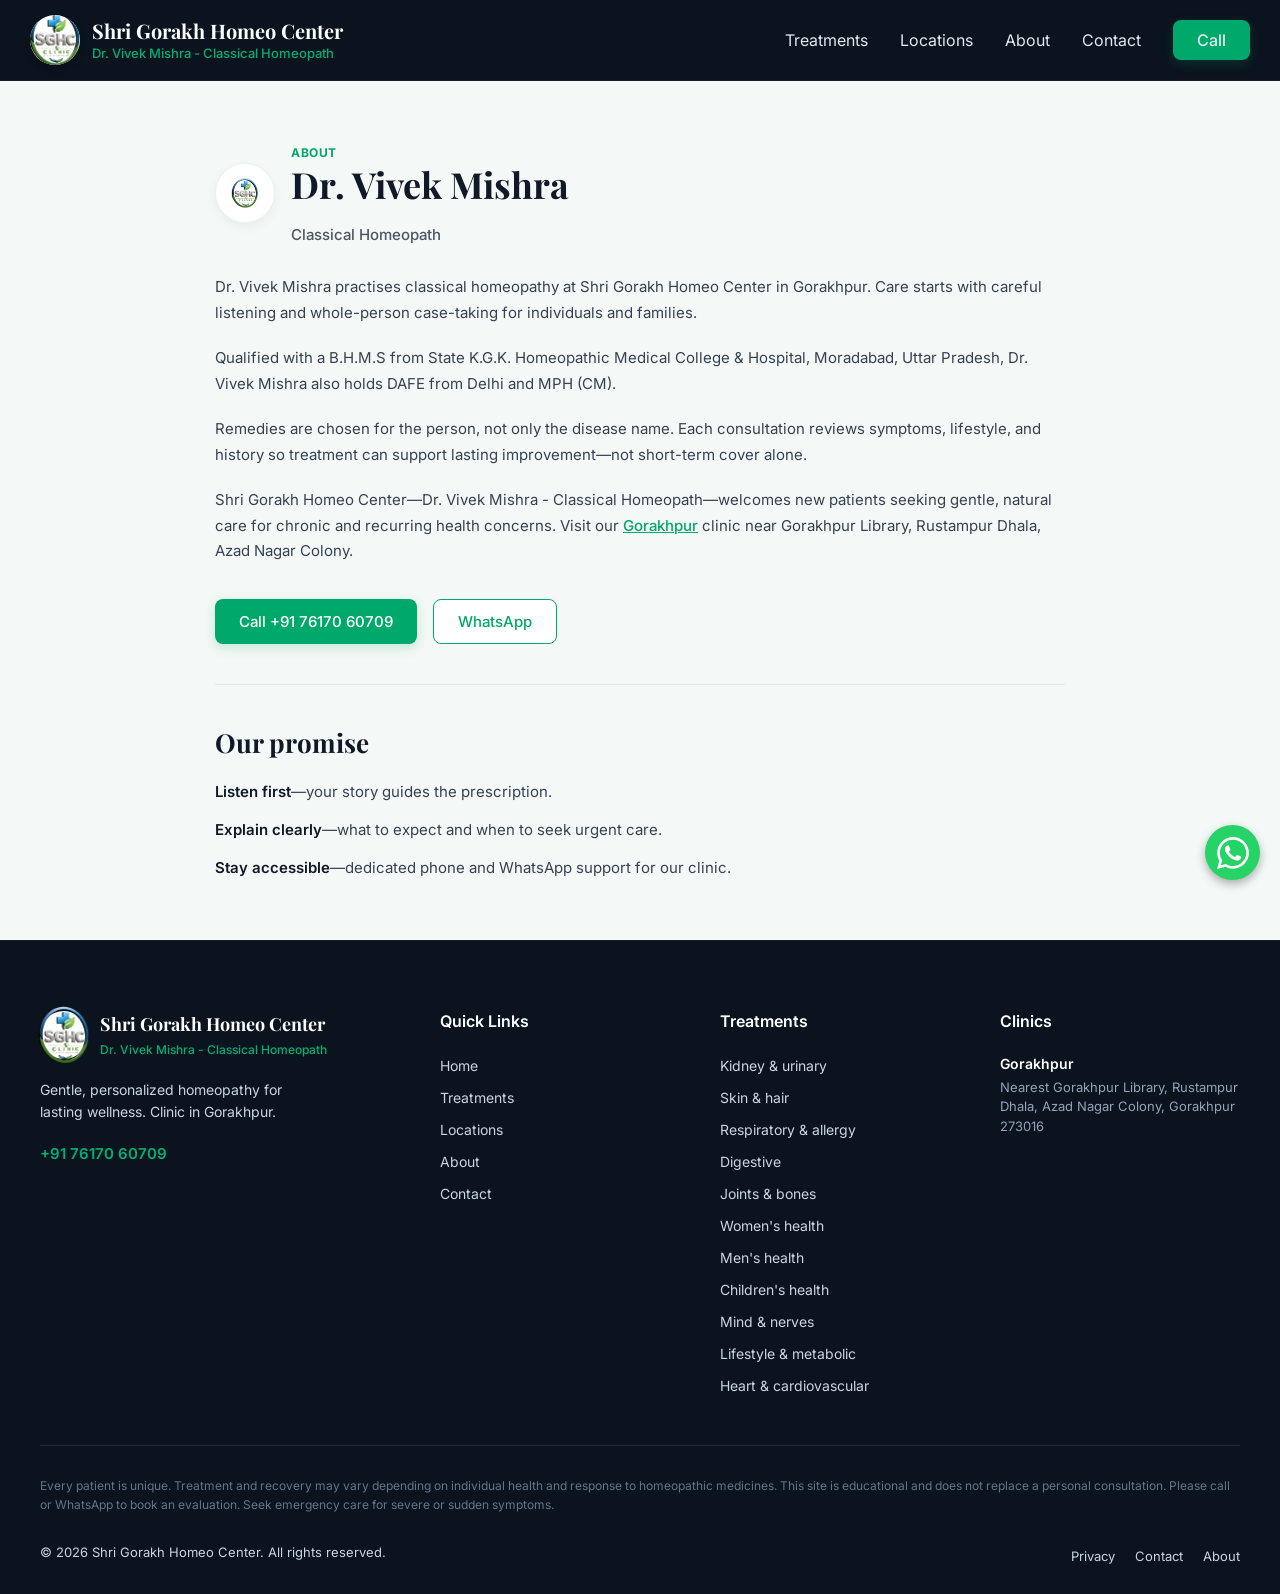
==== commit 2511e695: "Update about.html" ====
--- a/about.html
+++ b/about.html
@@ -3,7 +3,7 @@
 <head>
     <meta charset="UTF-8">
     <meta name="viewport" content="width=device-width, initial-scale=1.0">
-    <title>Shri Gorakh Homyo Center</title>
+    <title>Shri Gorakh Homeo  Center</title>
     <link href="https://fonts.googleapis.com/css2?family=Playfair+Display:wght@500;700&family=Inter:wght@400;500;600&display=swap" rel="stylesheet">
     <link rel="stylesheet" href="css/style.css">
 </head>
@@ -17,7 +17,7 @@
                 </a>
             </div>
             <div class="brand-text">
-                <h1>Shri Gorakh Homyo Center</h1>
+                <h1>Shri Gorakh Homeo  Center</h1>
                 <p>Dr. Vivek Mishra - Classical Homeopath</p>
             </div>
         </div>
@@ -61,7 +61,7 @@
 
             <div class="about-text-body">
                 <p>
-                    Dr. Vivek Mishra practises classical homeopathy at Shri Gorakh Homyo Center in Gorakhpur. Care starts with careful listening and whole-person case-taking for individuals and families.
+                    Dr. Vivek Mishra practises classical homeopathy at Shri Gorakh Homeo  Center in Gorakhpur. Care starts with careful listening and whole-person case-taking for individuals and families.
                 </p>
                 <p>
                     Qualified with a B.H.M.S from State K.G.K. Homeopathic Medical College & Hospital, Moradabad, Uttar Pradesh, Dr. Vivek Mishra also holds DAFE from Delhi and MPH (CM).
@@ -70,7 +70,7 @@
                     Remedies are chosen for the person, not only the disease name. Each consultation reviews symptoms, lifestyle, and history so treatment can support lasting improvement—not short-term cover alone.
                 </p>
                 <p>
-                    Shri Gorakh Homyo Center—Dr. Vivek Mishra - Classical Homeopath—welcomes new patients seeking gentle, natural care for chronic and recurring health concerns. Visit our <a href="#gorakhpur" class="inline-link">Gorakhpur</a> clinic near Gorakhpur Library, Rustampur Dhala, Azad Nagar Colony.
+                    Shri Gorakh Homeo  Center—Dr. Vivek Mishra - Classical Homeopath—welcomes new patients seeking gentle, natural care for chronic and recurring health concerns. Visit our <a href="#gorakhpur" class="inline-link">Gorakhpur</a> clinic near Gorakhpur Library, Rustampur Dhala, Azad Nagar Colony.
                 </p>
             </div>
 
@@ -290,7 +290,7 @@
                 <div class="footer-brand">
                     <div class="footer-logo-row">
 <div class="footer-logo-icon">
-    <img src="image/logo.png" alt="Shri Gorakh Homyo Center Logo" class="footer-logo-img" id="unique-footer-logo-id" width="26" height="26">
+    <img src="image/logo.png" alt="Shri Gorakh Homeo  Center Logo" class="footer-logo-img" id="unique-footer-logo-id" width="26" height="26">
 </div>
 
 <style>
@@ -309,7 +309,7 @@
     }
 </style>
                         <div class="footer-brand-text">
-                            <h3>Shri Gorakh Homyo Center</h3>
+                            <h3>Shri Gorakh Homeo  Center</h3>
                             <span>Dr. Vivek Mishra - Classical Homeopath</span>
                         </div>
                     </div>
@@ -364,7 +364,7 @@
                 
                 <div class="footer-meta">
                     <div class="copyright">
-                        <p>&copy; <span id="currentYear">2026</span> Shri Gorakh Homyo Center. All rights reserved.</p>
+                        <p>&copy; <span id="currentYear">2026</span> Shri Gorakh Homeo  Center. All rights reserved.</p>
                     </div>
                     
                     <div class="bottom-links">
